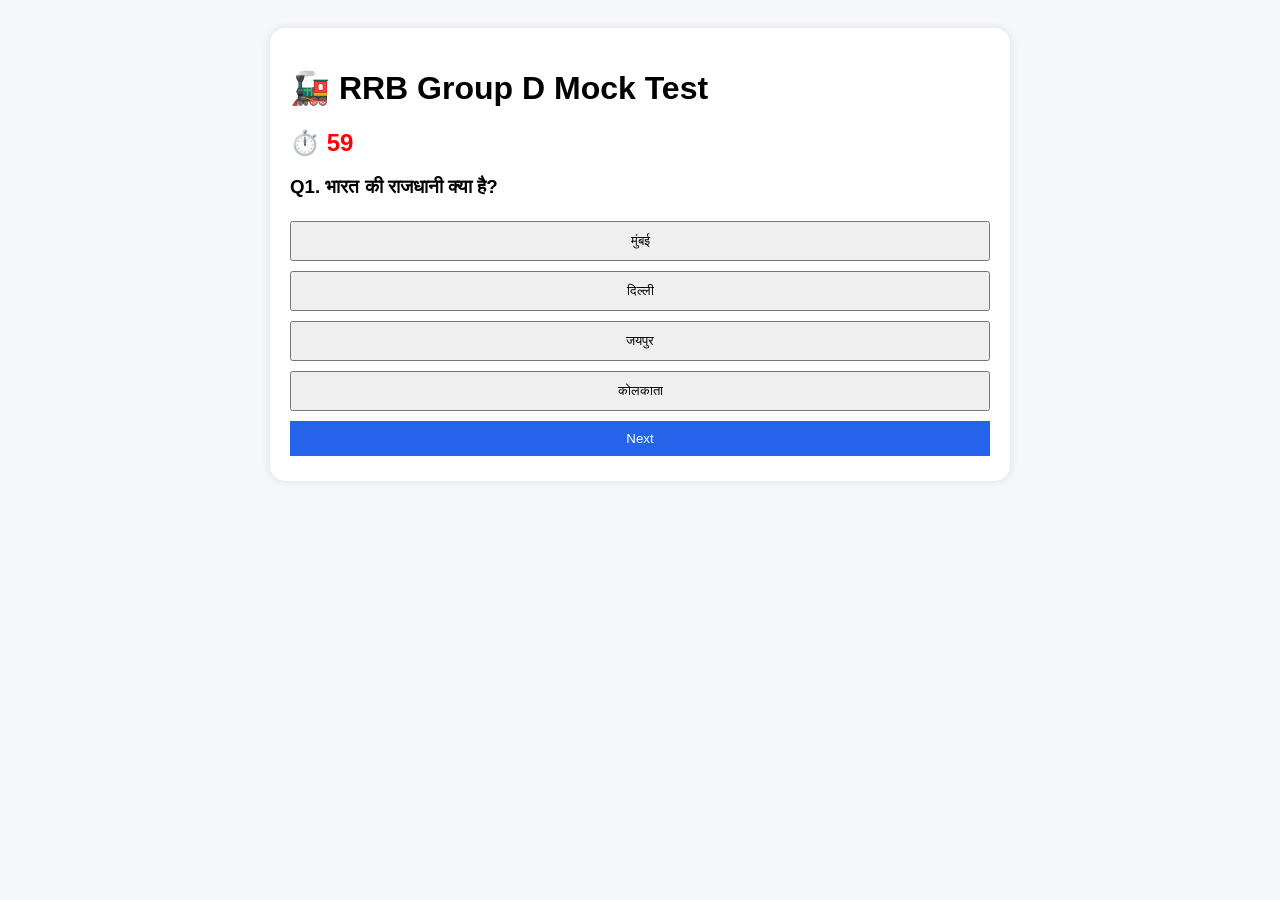
==== quiz.html @ 5955a36a "Update quiz.html" ====
<!DOCTYPE html>
<html lang="hi">
<head>
<meta charset="UTF-8">
<meta name="viewport" content="width=device-width, initial-scale=1.0">
<title>RRB Mock Test</title>

<style>
body{
font-family:Arial,sans-serif;
background:#f5f7fb;
padding:20px;
}

.container{
max-width:700px;
margin:auto;
background:white;
padding:20px;
border-radius:15px;
box-shadow:0 0 10px rgba(0,0,0,.1);
}

#timer{
color:red;
font-size:24px;
font-weight:bold;
}

button{
padding:10px;
margin:5px 0;
width:100%;
cursor:pointer;
}

.next{
background:#2563eb;
color:white;
border:none;
}

.selected{
background:#93c5fd;
}
</style>
</head>

<body>

<div class="container">

<h1>🚂 RRB Group D Mock Test</h1>

<div id="timer">60</div>

<h3 id="question"></h3>

<div id="options"></div>

<button class="next" onclick="nextQuestion()">Next</button>

</div>

<script>

const questions = [
{
q:"भारत की राजधानी क्या है?",
options:["मुंबई","दिल्ली","जयपुर","कोलकाता"],
answer:1
},
{
q:"2 + 2 = ?",
options:["2","3","4","5"],
answer:2
},
{
q:"राजस्थान की राजधानी क्या है?",
options:["जयपुर","जोधपुर","बीकानेर","अजमेर"],
answer:0
}
];

let current=0;
let userAnswers=[];

function loadQuestion(){

document.getElementById("question").innerHTML =
`Q${current+1}. ${questions[current].q}`;

let html="";

questions[current].options.forEach((opt,index)=>{

html += `
<button onclick="selectAnswer(${index})">
${opt}
</button>
`;

});

document.getElementById("options").innerHTML = html;
}

function selectAnswer(index){

userAnswers[current]=index;

let buttons=document.querySelectorAll("#options button");

buttons.forEach(btn=>btn.classList.remove("selected"));

buttons[index].classList.add("selected");
}

function nextQuestion(){

current++;

if(current>=questions.length){

let score=0;

for(let i=0;i<questions.length;i++){

if(userAnswers[i]===questions[i].answer){
score++;
}

}

localStorage.setItem("score",score);
localStorage.setItem("total",questions.length);

window.location="result.html";

return;
}

loadQuestion();
}

loadQuestion();

let time=60;

setInterval(()=>{

time--;

document.getElementById("timer").innerHTML =
"⏱️ "+time;

if(time<=0){

let score=0;

for(let i=0;i<questions.length;i++){

if(userAnswers[i]===questions[i].answer){
score++;
}

}

localStorage.setItem("score",score);
localStorage.setItem("total",questions.length);

window.location="result.html";
}

},1000);

</script>

</body>
</html>
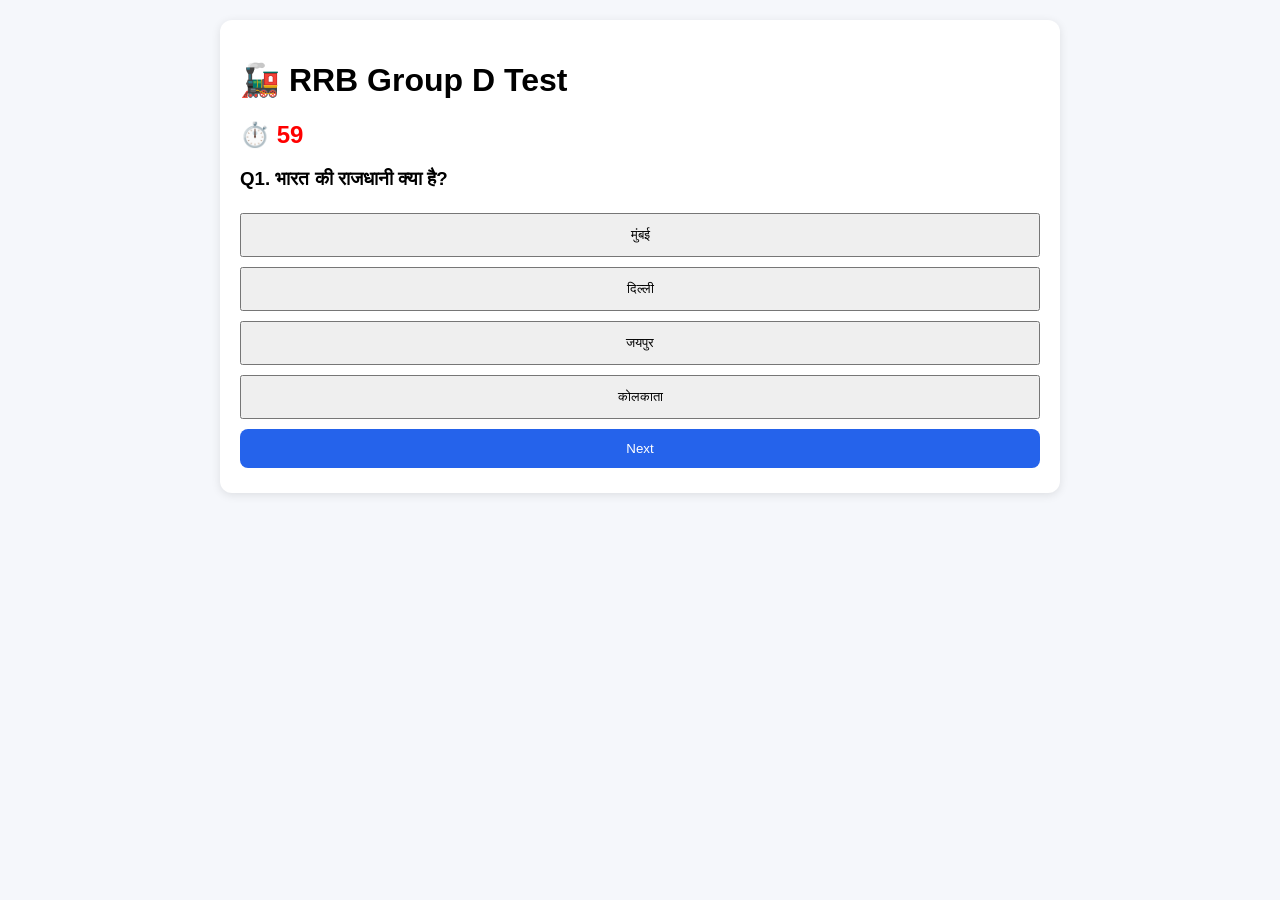
==== commit 1336dc30: "Update quiz.html" ====
--- a/quiz.html
+++ b/quiz.html
@@ -3,46 +3,50 @@
 <head>
 <meta charset="UTF-8">
 <meta name="viewport" content="width=device-width, initial-scale=1.0">
-<title>RRB Mock Test</title>
+<title>Quiz</title>
 
 <style>
 body{
 font-family:Arial,sans-serif;
 background:#f5f7fb;
+margin:0;
 padding:20px;
 }
 
 .container{
-max-width:700px;
+max-width:800px;
 margin:auto;
 background:white;
 padding:20px;
-border-radius:15px;
-box-shadow:0 0 10px rgba(0,0,0,.1);
+border-radius:12px;
+box-shadow:0 2px 10px rgba(0,0,0,.1);
 }
 
 #timer{
-color:red;
 font-size:24px;
 font-weight:bold;
+color:red;
+margin-bottom:15px;
 }
 
 button{
-padding:10px;
+width:100%;
+padding:12px;
 margin:5px 0;
-width:100%;
 cursor:pointer;
+}
+
+.selected{
+background:#93c5fd;
 }
 
 .next{
 background:#2563eb;
 color:white;
 border:none;
+border-radius:8px;
 }
 
-.selected{
-background:#93c5fd;
-}
 </style>
 </head>
 
@@ -50,11 +54,11 @@
 
 <div class="container">
 
-<h1>🚂 RRB Group D Mock Test</h1>
+<h1>🚂 RRB Group D Test</h1>
 
 <div id="timer">60</div>
 
-<h3 id="question"></h3>
+<h3 id="question">Loading...</h3>
 
 <div id="options"></div>
 
@@ -64,37 +68,27 @@
 
 <script>
 
-const questions = [
-{
-q:"भारत की राजधानी क्या है?",
-options:["मुंबई","दिल्ली","जयपुर","कोलकाता"],
-answer:1
-},
-{
-q:"2 + 2 = ?",
-options:["2","3","4","5"],
-answer:2
-},
-{
-q:"राजस्थान की राजधानी क्या है?",
-options:["जयपुर","जोधपुर","बीकानेर","अजमेर"],
-answer:0
-}
-];
-
+let questions=[];
 let current=0;
 let userAnswers=[];
 
+fetch("data/rrb-groupd-01.json")
+.then(response=>response.json())
+.then(data=>{
+questions=data;
+loadQuestion();
+});
+
 function loadQuestion(){
 
-document.getElementById("question").innerHTML =
-`Q${current+1}. ${questions[current].q}`;
+document.getElementById("question").innerHTML=
+`Q${current+1}. ${questions[current].question}`;
 
 let html="";
 
 questions[current].options.forEach((opt,index)=>{
 
-html += `
+html+=`
 <button onclick="selectAnswer(${index})">
 ${opt}
 </button>
@@ -102,7 +96,7 @@
 
 });
 
-document.getElementById("options").innerHTML = html;
+document.getElementById("options").innerHTML=html;
 }
 
 function selectAnswer(index){
@@ -116,45 +110,7 @@
 buttons[index].classList.add("selected");
 }
 
-function nextQuestion(){
-
-current++;
-
-if(current>=questions.length){
-
-let score=0;
-
-for(let i=0;i<questions.length;i++){
-
-if(userAnswers[i]===questions[i].answer){
-score++;
-}
-
-}
-
-localStorage.setItem("score",score);
-localStorage.setItem("total",questions.length);
-
-window.location="result.html";
-
-return;
-}
-
-loadQuestion();
-}
-
-loadQuestion();
-
-let time=60;
-
-setInterval(()=>{
-
-time--;
-
-document.getElementById("timer").innerHTML =
-"⏱️ "+time;
-
-if(time<=0){
+function finishQuiz(){
 
 let score=0;
 
@@ -172,6 +128,31 @@
 window.location="result.html";
 }
 
+function nextQuestion(){
+
+current++;
+
+if(current>=questions.length){
+finishQuiz();
+return;
+}
+
+loadQuestion();
+}
+
+let time=60;
+
+setInterval(()=>{
+
+time--;
+
+document.getElementById("timer").innerHTML=
+"⏱️ "+time;
+
+if(time<=0){
+finishQuiz();
+}
+
 },1000);
 
 </script>
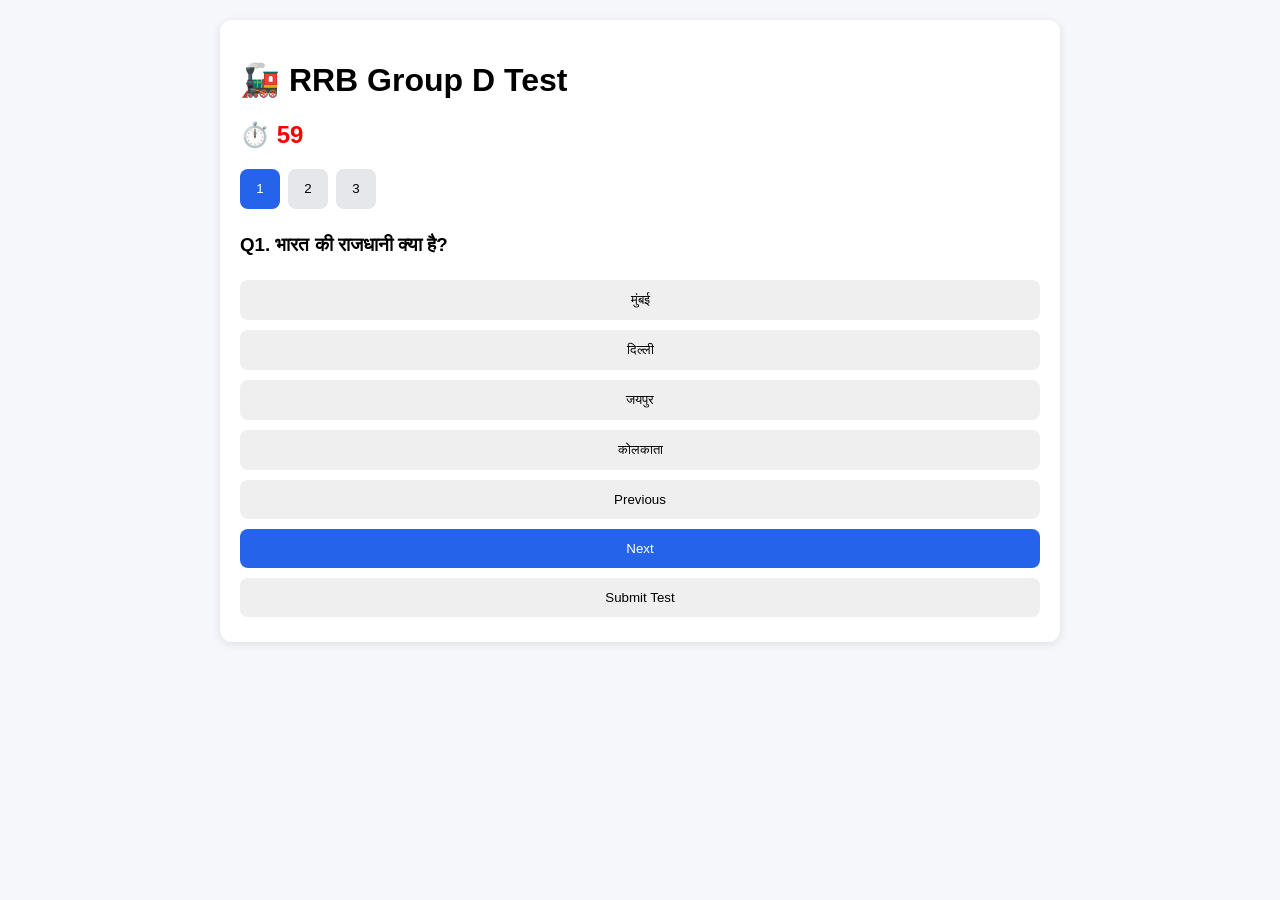
==== commit 0e3419ed: "Update quiz.html" ====
--- a/quiz.html
+++ b/quiz.html
@@ -6,6 +6,7 @@
 <title>Quiz</title>
 
 <style>
+
 body{
 font-family:Arial,sans-serif;
 background:#f5f7fb;
@@ -29,11 +30,39 @@
 margin-bottom:15px;
 }
 
+#palette{
+display:flex;
+flex-wrap:wrap;
+gap:8px;
+margin-bottom:20px;
+}
+
+.palette-btn{
+width:40px;
+height:40px;
+border:none;
+border-radius:8px;
+cursor:pointer;
+background:#e5e7eb;
+}
+
+.palette-active{
+background:#2563eb;
+color:white;
+}
+
+.palette-answered{
+background:#22c55e;
+color:white;
+}
+
 button{
 width:100%;
 padding:12px;
 margin:5px 0;
 cursor:pointer;
+border:none;
+border-radius:8px;
 }
 
 .selected{
@@ -43,8 +72,6 @@
 .next{
 background:#2563eb;
 color:white;
-border:none;
-border-radius:8px;
 }
 
 </style>
@@ -58,11 +85,17 @@
 
 <div id="timer">60</div>
 
+<div id="palette"></div>
+
 <h3 id="question">Loading...</h3>
 
 <div id="options"></div>
 
+<button onclick="prevQuestion()">Previous</button>
+
 <button class="next" onclick="nextQuestion()">Next</button>
+
+<button onclick="finishQuiz()">Submit Test</button>
 
 </div>
 
@@ -72,10 +105,14 @@
 let current=0;
 let userAnswers=[];
 
-fetch("data/rrb-groupd-01.json")
+const params = new URLSearchParams(window.location.search);
+const test = params.get("test") || "rrb-groupd-01";
+
+fetch(`data/${test}.json`)
 .then(response=>response.json())
 .then(data=>{
 questions=data;
+buildPalette();
 loadQuestion();
 });
 
@@ -97,6 +134,15 @@
 });
 
 document.getElementById("options").innerHTML=html;
+
+let buttons=document.querySelectorAll("#options button");
+
+if(userAnswers[current]!==undefined){
+buttons[userAnswers[current]]
+.classList.add("selected");
+}
+
+buildPalette();
 }
 
 function selectAnswer(index){
@@ -108,24 +154,52 @@
 buttons.forEach(btn=>btn.classList.remove("selected"));
 
 buttons[index].classList.add("selected");
-}
-
-function finishQuiz(){
-
-let score=0;
+
+buildPalette();
+}
+
+function buildPalette(){
+
+let html="";
 
 for(let i=0;i<questions.length;i++){
 
-if(userAnswers[i]===questions[i].answer){
-score++;
-}
-
-}
-
-localStorage.setItem("score",score);
-localStorage.setItem("total",questions.length);
-
-window.location="result.html";
+let cls="palette-btn";
+
+if(userAnswers[i]!==undefined){
+cls+=" palette-answered";
+}
+
+if(i===current){
+cls+=" palette-active";
+}
+
+html+=`
+<button class="${cls}"
+onclick="goQuestion(${i})">
+${i+1}
+</button>
+`;
+
+}
+
+document.getElementById("palette").innerHTML=html;
+}
+
+function goQuestion(index){
+
+current=index;
+loadQuestion();
+
+}
+
+function prevQuestion(){
+
+if(current>0){
+current--;
+loadQuestion();
+}
+
 }
 
 function nextQuestion(){
@@ -140,9 +214,27 @@
 loadQuestion();
 }
 
+function finishQuiz(){
+
+let score=0;
+
+for(let i=0;i<questions.length;i++){
+
+if(userAnswers[i]===questions[i].answer){
+score++;
+}
+
+}
+
+localStorage.setItem("score",score);
+localStorage.setItem("total",questions.length);
+
+window.location="result.html";
+}
+
 let time=60;
 
-setInterval(()=>{
+const timer=setInterval(()=>{
 
 time--;
 
@@ -150,7 +242,11 @@
 "⏱️ "+time;
 
 if(time<=0){
+
+clearInterval(timer);
+
 finishQuiz();
+
 }
 
 },1000);
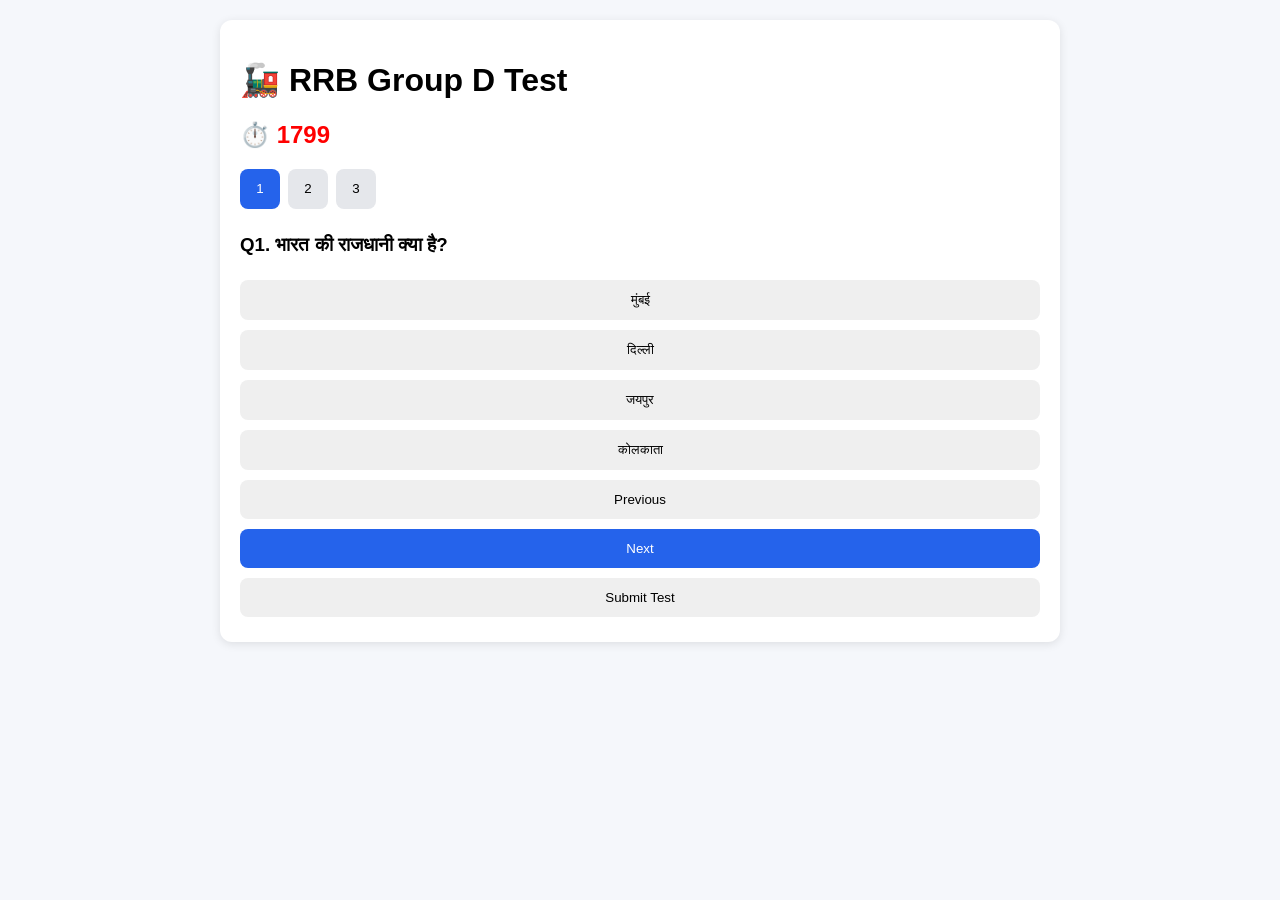
==== commit fcdb8ff3: "Update quiz.html" ====
--- a/quiz.html
+++ b/quiz.html
@@ -95,7 +95,7 @@
 
 <button class="next" onclick="nextQuestion()">Next</button>
 
-<button onclick="finishQuiz()">Submit Test</button>
+<button onclick="confirmSubmit()">Submit Test</button>
 
 </div>
 
@@ -143,6 +143,14 @@
 }
 
 buildPalette();
+  
+let nextBtn=document.querySelector(".next");
+
+if(current===questions.length-1){
+nextBtn.innerHTML="Finish Test";
+}else{
+nextBtn.innerHTML="Next";
+}
 }
 
 function selectAnswer(index){
@@ -214,11 +222,25 @@
 loadQuestion();
 }
 
+function confirmSubmit(){
+
+let ok=confirm("क्या आप टेस्ट समाप्त करना चाहते हैं?");
+
+if(ok){
+finishQuiz();
+}
+
+}  
 function finishQuiz(){
 
 let score=0;
+let attempted=0;
 
 for(let i=0;i<questions.length;i++){
+
+if(userAnswers[i]!==undefined){
+attempted++;
+}
 
 if(userAnswers[i]===questions[i].answer){
 score++;
@@ -226,13 +248,20 @@
 
 }
 
+let wrong=attempted-score;
+let unattempted=questions.length-attempted;
+let percentage=((score/questions.length)*100).toFixed(2);
+
 localStorage.setItem("score",score);
 localStorage.setItem("total",questions.length);
+localStorage.setItem("wrong",wrong);
+localStorage.setItem("unattempted",unattempted);
+localStorage.setItem("percentage",percentage);
 
 window.location="result.html";
 }
 
-let time=60;
+let time=1800;
 
 const timer=setInterval(()=>{
 
